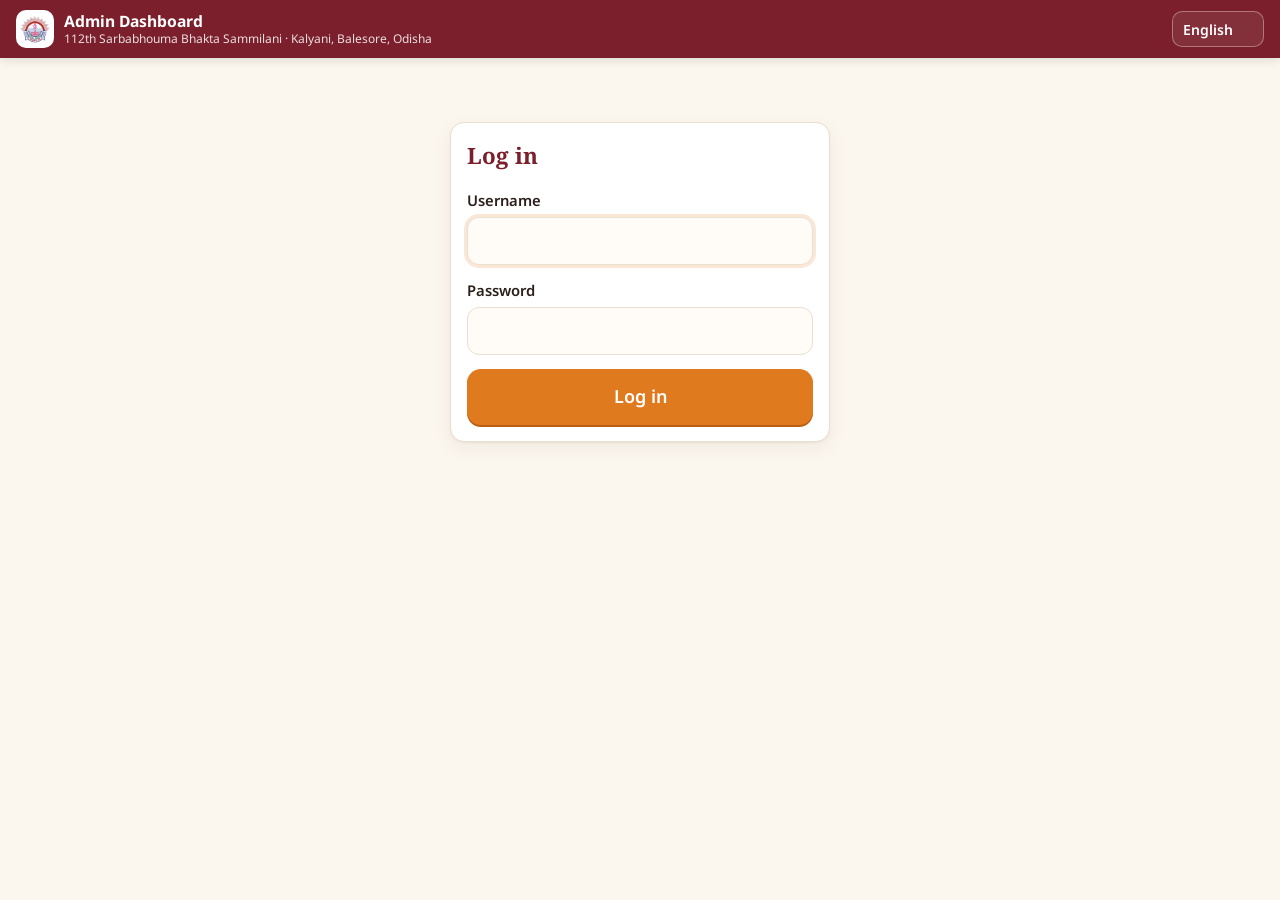
==== docs/admin.html @ 63782024 "Sammilani volunteer registration on Google Sheets + GitHub Pages - Apps Script backend (apps-script/" ====
<!doctype html>
<html lang="en">
<head>
  <meta charset="utf-8">
  <meta name="viewport" content="width=device-width, initial-scale=1, viewport-fit=cover">
  <title>Admin · Sammilani Volunteers</title>
  <meta name="robots" content="noindex">
  <meta name="theme-color" content="#7A1F2B">
  <link rel="manifest" href="manifest.webmanifest">
  <link rel="icon" href="icons/icon-192.png?v=2">
  <link rel="preconnect" href="https://fonts.googleapis.com">
  <link rel="preconnect" href="https://fonts.gstatic.com" crossorigin>
  <link href="https://fonts.googleapis.com/css2?family=Noto+Sans:wght@400;600;700&family=Noto+Sans+Oriya:wght@400;600;700&family=Noto+Sans+Bengali:wght@400;600;700&family=Noto+Sans+Devanagari:wght@400;600;700&family=Noto+Serif:wght@600;700&display=swap" rel="stylesheet">
  <link rel="stylesheet" href="assets/css/app.css">
  <script src="config.js"></script>
</head>
<body class="admin">
  <header class="topbar">
    <div class="brand">
      <img src="icons/icon-192.png?v=2" alt="" class="brand-mark">
      <div class="brand-text">
        <div class="brand-app" data-i18n="admin_title"></div>
        <div class="brand-sub"><span data-i18n="event_name"></span> · <span data-i18n="event_place"></span></div>
      </div>
    </div>
    <div class="topbar-actions">
      <select id="lang-select" class="btn ghost small" aria-label="Language" style="width:auto;min-height:36px;padding:4px 30px 4px 10px;background-color:rgba(255,255,255,.08);color:#fff"></select>
      <span class="who" id="who" hidden></span>
      <button id="logout-btn" class="btn ghost small" hidden data-i18n="logout"></button>
    </div>
  </header>

  <main>
    <!-- Login -->
    <section id="login-screen" hidden>
      <form class="card login-card" id="login-form">
        <h1 data-i18n="login"></h1>
        <div class="field"><label for="l-user" data-i18n="username"></label><input id="l-user" autocomplete="username" required></div>
        <div class="field"><label for="l-pass" data-i18n="password"></label><input id="l-pass" type="password" autocomplete="current-password" required></div>
        <div class="err" id="login-err"></div>
        <button class="btn primary big" data-i18n="login"></button>
      </form>
    </section>

    <!-- Dashboard -->
    <section id="dash" hidden>
      <div class="stats" id="stats"></div>

      <div class="tabs" role="tablist">
        <button class="tab active" data-tab="volunteers" data-i18n="tab_volunteers"></button>
        <button class="tab" data-tab="dups"><span data-i18n="tab_dups"></span> <span class="tab-count" id="dup-count"></span></button>
        <button class="tab" data-tab="groups" data-i18n="tab_groups"></button>
        <button class="tab" data-tab="lists" data-i18n="tab_lists" data-need="lists"></button>
      </div>

      <!-- Volunteers tab -->
      <div id="tab-volunteers">
        <div class="filters">
          <input class="q" id="f-q" type="search" data-i18n-ph="search_ph">
          <select id="f-sangha" aria-label="Bibhagiya Ashram"></select>
          <select id="f-lsangha" aria-label="Sangha"></select>
          <select id="f-seva" aria-label="Seva"></select>
          <select id="f-bs" aria-label="Bibhagiya Sadasya"></select>
          <select id="f-zs" aria-label="Zilla Sadasya"></select>
          <select id="f-group" aria-label="Group"></select>
          <select id="f-printed" aria-label="ID card"></select>
          <select id="f-gender" aria-label="Gender"></select>
          <select id="f-lang" aria-label="Language"></select>
        </div>
        <div class="filters-2">
          <span class="age"><span data-i18n="age_from"></span> <input id="f-amin" inputmode="numeric" placeholder="10"> – <input id="f-amax" inputmode="numeric" placeholder="100"></span>
          <label class="check"><input type="checkbox" id="f-leaders"> <span data-i18n="leaders_only"></span></label>
          <label class="check"><input type="checkbox" id="f-review"> <span data-i18n="review_only"></span></label>
          <button class="link-btn" id="f-clear" data-i18n="clear_filters"></button>
          <span class="spacer"></span>
          <strong id="result-count"></strong>
          <a class="btn ghost small" id="export-btn" data-i18n="export_csv"></a>
        </div>

        <div class="bulkbar" id="bulkbar" hidden>
          <strong id="bulk-count"></strong>
          <select id="bulk-group" data-need="edit"></select>
          <button class="btn ghost small" id="bulk-remove" data-i18n="remove_from_group" data-need="edit"></button>
          <button class="btn ghost small" id="bulk-print" data-need="print">🖨 <span data-i18n="print_cards"></span></button>
        </div>

        <div class="table-wrap">
          <table class="vol">
            <thead><tr>
              <th class="cb"><input type="checkbox" id="check-all" aria-label="Select all"></th>
              <th data-i18n="tab_volunteers"></th><th><span data-i18n="sangha"></span> / <span data-i18n="lsangha"></span></th><th data-i18n="seva"></th><th data-i18n="group"></th>
              <th data-i18n="age"></th><th data-i18n="mobile"></th><th data-i18n="language"></th><th data-i18n="registered_on"></th>
            </tr></thead>
            <tbody id="vol-body"></tbody>
          </table>
          <div class="empty" id="vol-empty" hidden data-i18n="no_results"></div>
        </div>
      </div>

      <!-- Duplicates tab -->
      <div id="tab-dups" hidden><div id="dup-list" class="dup-list"></div></div>

      <!-- Lists tab: Seva, Sangha, and answers typed as "Other" -->
      <div id="tab-lists" hidden><div id="lists" class="lists"></div></div>

      <!-- Ashrams & groups tab -->
      <div id="tab-groups" hidden>
        <div class="sangha-list" id="sangha-list"></div>
        <form class="card inline-form" id="add-sangha-form" style="margin-top:16px" data-need="lists">
          <strong data-i18n="add_sangha"></strong>
          <input id="new-sangha-name" data-i18n-ph="sangha_name" required>
          <input id="new-sangha-loc" data-i18n-ph="location">
          <button class="btn primary small" data-i18n="add_sangha"></button>
        </form>
      </div>
    </section>
  </main>

  <div class="drawer-backdrop" id="drawer-bg" hidden></div>
  <aside class="drawer" id="drawer" hidden aria-modal="true" role="dialog">
    <div class="drawer-head"><strong data-i18n="details"></strong><button class="btn ghost small" id="drawer-close" data-i18n="close"></button></div>
    <div class="drawer-body" id="drawer-body"></div>
  </aside>

  <!-- ID card printing -->
  <div class="modal print-modal" id="print-modal" hidden>
    <div class="modal-box print-box" role="dialog" aria-modal="true">
      <div class="print-head"><strong data-i18n="print_title"></strong> <span class="muted" id="print-count"></span>
        <button class="btn ghost small" id="print-close" data-i18n="close"></button></div>
      <div class="print-opts">
        <label><span data-i18n="orientation"></span>
          <select id="print-orient"><option value="portrait" data-i18n="portrait"></option><option value="landscape" data-i18n="landscape"></option></select></label>
        <label><span data-i18n="paper"></span>
          <select id="print-paper"><option value="a4" data-i18n="paper_a4"></option><option value="card" data-i18n="paper_card"></option></select></label>
        <button class="btn primary" id="print-go">🖨 <span data-i18n="print_now"></span></button>
      </div>
      <div class="print-preview" id="print-preview"></div>
    </div>
  </div>
  <div id="print-root" aria-hidden="true"></div>
  <style id="print-page"></style>

  <div class="toast" id="toast" hidden></div>
  <script src="vendor/qrcode/qrcode.js"></script>
  <script type="module" src="assets/js/admin.js"></script>
</body>
</html>
---- docs/assets/css/app.css ----
:root {
  --maroon: #7A1F2B;
  --maroon-2: #5E1520;
  --saffron: #E07A1F;
  --saffron-soft: #FCE9D6;
  --cream: #FBF6EE;
  --paper: #FFFFFF;
  --ink: #2A1F1A;
  --muted: #7B6D63;
  --line: #EADFD0;
  --ok: #2E7D4F;
  --ok-soft: #E3F2E8;
  --warn: #9A6200;
  --warn-soft: #FFF3D6;
  --bad: #B3261E;
  --bad-soft: #FBE9E7;
  --radius: 14px;
  --shadow: 0 1px 2px rgba(60, 30, 10, .06), 0 6px 20px rgba(60, 30, 10, .06);
  --font: 'Noto Sans', 'Noto Sans Oriya', 'Noto Sans Bengali', 'Noto Sans Devanagari', system-ui, -apple-system, 'Segoe UI', sans-serif;
  --serif: 'Noto Serif', 'Noto Sans Oriya', 'Noto Sans Bengali', 'Noto Sans Devanagari', Georgia, serif;
  color-scheme: light;
}
* { box-sizing: border-box; }
html { -webkit-text-size-adjust: 100%; }
body {
  margin: 0; font-family: var(--font); color: var(--ink); background: var(--cream);
  font-size: 16px; line-height: 1.5;
}
body.no-scroll { overflow: hidden; }
[hidden] { display: none !important; }
a { color: var(--maroon); }
.muted { color: var(--muted); }
.small { font-size: .875rem; }

/* ---------- top bar ---------- */
.topbar {
  position: sticky; top: 0; z-index: 20;
  display: flex; align-items: center; justify-content: space-between; gap: 12px;
  padding: calc(10px + env(safe-area-inset-top)) 16px 10px;
  background: var(--maroon); color: #fff;
  box-shadow: 0 2px 10px rgba(0,0,0,.12);
}
.brand { display: flex; align-items: center; gap: 10px; min-width: 0; }
.brand-mark { width: 38px; height: 38px; border-radius: 10px; flex: none; background: #fff; }
.brand-org { font-size: .75rem; opacity: .85; letter-spacing: .02em; white-space: nowrap; overflow: hidden; text-overflow: ellipsis; }
.brand-app { font-weight: 700; font-size: 1rem; line-height: 1.25; }
.topbar-actions { display: flex; gap: 8px; flex: none; }
.topbar .btn.ghost { color: #fff; border-color: rgba(255,255,255,.35); background: rgba(255,255,255,.08); }
.lang-chip { display: inline-flex; align-items: center; gap: 6px; }

main { max-width: 760px; margin: 0 auto; padding: 16px 16px 48px; }

/* ---------- buttons ---------- */
.btn {
  display: inline-flex; align-items: center; justify-content: center; gap: 8px;
  min-height: 44px; padding: 10px 18px; border-radius: 12px; border: 1.5px solid transparent;
  font: inherit; font-weight: 600; cursor: pointer; text-decoration: none; transition: transform .06s, background .15s, box-shadow .15s;
}
.btn:active { transform: translateY(1px); }
.btn:disabled { opacity: .6; cursor: progress; }
.btn.primary { background: var(--saffron); color: #fff; box-shadow: 0 2px 0 #B85F12; }
.btn.primary:hover { background: #D06E15; }
.btn.ghost { background: transparent; color: var(--maroon); border-color: var(--line); }
.btn.ghost:hover { background: var(--saffron-soft); }
.btn.small { min-height: 36px; padding: 6px 12px; font-size: .875rem; border-radius: 10px; }
.btn.big { width: 100%; min-height: 56px; font-size: 1.125rem; border-radius: 14px; }
.btn.danger { color: var(--bad); border-color: #F0C9C5; background: transparent; }
.btn.light { color: #fff; border-color: rgba(255,255,255,.4); }

/* ---------- language screen ---------- */
.hero { text-align: center; padding: 28px 8px 20px; }
.hero h1 { font-family: var(--serif); color: var(--maroon); font-size: 1.75rem; margin: 6px 0 8px; }
.hero-kicker { color: var(--saffron); font-weight: 600; font-size: .875rem; }
.lang-grid { display: grid; grid-template-columns: repeat(auto-fit, minmax(140px, 1fr)); gap: 12px; }
.lang-tile {
  display: flex; flex-direction: column; align-items: center; justify-content: center; gap: 4px;
  min-height: 108px; padding: 16px; border-radius: 18px; cursor: pointer;
  background: var(--paper); border: 2px solid var(--line); box-shadow: var(--shadow); font: inherit; color: var(--ink);
  transition: border-color .15s, transform .08s;
}
.lang-tile:hover, .lang-tile:focus-visible { border-color: var(--saffron); outline: none; }
.lang-tile:active { transform: scale(.98); }
.lang-native { font-size: 1.6rem; font-weight: 700; color: var(--maroon); }
.lang-en { font-size: .8rem; color: var(--muted); }

/* ---------- form ---------- */
.intro { margin: 4px 2px 16px; color: var(--muted); }
.card {
  background: var(--paper); border: 1px solid var(--line); border-radius: var(--radius);
  box-shadow: var(--shadow); padding: 16px; margin: 0 0 16px; min-width: 0;
}
fieldset.card { padding-top: 8px; }
legend {
  display: flex; align-items: center; gap: 10px; float: left; width: 100%;
  font-weight: 700; font-size: 1.05rem; color: var(--maroon); padding: 8px 0 12px;
}
legend + * { clear: both; }
.step {
  width: 28px; height: 28px; border-radius: 50%; display: inline-grid; place-items: center;
  background: var(--saffron-soft); color: var(--saffron); font-size: .9rem;
}
.field { margin-bottom: 14px; clear: both; }
.field:last-child { margin-bottom: 0; }
.field > label, .english-preview > label { display: block; font-weight: 600; font-size: .925rem; margin-bottom: 6px; }
.req { color: var(--bad); font-weight: 700; }
.row { display: flex; gap: 12px; flex-wrap: wrap; }
.row .narrow { flex: 0 0 110px; }
.row .grow { flex: 1 1 240px; }

input:not([type=checkbox]):not([type=radio]), select, textarea {
  width: 100%; min-height: 48px; padding: 11px 12px; font: inherit; color: var(--ink);
  background: #FFFCF8; border: 1.5px solid var(--line); border-radius: 12px; appearance: none;
}
textarea { resize: vertical; min-height: 80px; }
select {
  background-image: url("data:image/svg+xml,%3Csvg xmlns='http://www.w3.org/2000/svg' width='12' height='8'%3E%3Cpath fill='%237A1F2B' d='M1 1l5 5 5-5'/%3E%3C/svg%3E");
  background-repeat: no-repeat; background-position: right 14px center; padding-right: 36px;
}
input:focus, select:focus, textarea:focus { outline: none; border-color: var(--saffron); box-shadow: 0 0 0 3px rgba(224,122,31,.18); }
.field.invalid input, .field.invalid select, .field.invalid textarea, .field.invalid .seg { border-color: var(--bad); }
.err { color: var(--bad); font-size: .85rem; min-height: 0; margin-top: 4px; }
.err:empty { display: none; }

.with-mic { display: flex; align-items: stretch; gap: 8px; position: relative; }
.with-mic.top { align-items: flex-start; }
.with-mic > input, .with-mic > select, .with-mic > textarea, .with-mic > .seg { flex: 1; min-width: 0; }
.prefix {
  display: grid; place-items: center; padding: 0 10px; border-radius: 12px; background: var(--saffron-soft);
  color: var(--maroon); font-weight: 600; font-size: .95rem;
}
.mic {
  flex: none; width: 48px; height: 48px; border-radius: 12px; border: 1.5px solid var(--line);
  background: var(--paper); color: var(--maroon); cursor: pointer; display: grid; place-items: center;
}
.mic:hover { background: var(--saffron-soft); }
.mic-inline { display: inline-flex; align-items: center; justify-content: center; width: 1.3em; height: 1.15em; vertical-align: -0.2em; margin: -0.1em 1px; border: 1.5px solid var(--line); border-radius: 6px; background: var(--paper); color: var(--maroon); line-height: 1; }
.mic-inline svg { width: .8em; height: .8em; }
.mic-emoji { font-size: 22px; line-height: 1; font-family: 'Apple Color Emoji', 'Segoe UI Emoji', 'Noto Color Emoji', sans-serif; }
.mic.on { background: var(--saffron); color: #fff; border-color: var(--saffron); animation: pulse 1.2s infinite; }
@keyframes pulse { 0%{box-shadow:0 0 0 0 rgba(224,122,31,.5)} 70%{box-shadow:0 0 0 12px rgba(224,122,31,0)} 100%{box-shadow:0 0 0 0 rgba(224,122,31,0)} }

.seg { display: flex; border: 1.5px solid var(--line); border-radius: 12px; overflow: hidden; background: #FFFCF8; }
.seg label { flex: 1; position: relative; cursor: pointer; }
.seg input { position: absolute; opacity: 0; inset: 0; }
.seg span { display: grid; place-items: center; min-height: 45px; padding: 6px 8px; font-weight: 600; font-size: .95rem; border-right: 1px solid var(--line); text-align: center; }
.seg label:last-child span { border-right: 0; }
.seg input:checked + span { background: var(--maroon); color: #fff; }
.seg input:focus-visible + span { outline: 3px solid rgba(224,122,31,.4); outline-offset: -3px; }

.check { display: flex; gap: 10px; align-items: flex-start; font-weight: 500; cursor: pointer; margin-bottom: 8px; }
.check input { width: 22px; height: 22px; accent-color: var(--maroon); flex: none; margin-top: 1px; }
.consent-card .check { margin: 0; }

.english-preview { margin-top: 8px; padding: 10px 12px; border-radius: 12px; background: var(--saffron-soft); }
.english-preview > label { font-size: .8rem; font-weight: 600; color: var(--maroon); }
.english-preview input, .english-preview textarea { min-height: 40px; background: #fff; }

/* photo */
.photo-area { display: flex; gap: 16px; align-items: flex-start; flex-wrap: wrap; }
.photo-frame {
  position: relative; width: 150px; aspect-ratio: 3/4; border-radius: 14px; overflow: hidden; flex: none;
  background: linear-gradient(180deg, #F6EEE3, #EFE3D3); border: 1.5px dashed #D8C6B0;
}
.photo-frame.has-photo { border-style: solid; border-color: var(--line); }
.photo-frame.cutout { background: linear-gradient(180deg, #FDF1E4, #F4D9BC); }
.photo-frame .silhouette { position: absolute; inset: 18% 14% 0; width: 72%; fill: #DCCAB5; }
.photo-frame.has-photo .silhouette { display: none !important; }

.photo-frame img { position: absolute; inset: 0; width: 100%; height: 100%; object-fit: cover; }
.photo-busy { position: absolute; inset: 0; display: grid; place-content: center; justify-items: center; gap: 8px; background: rgba(255,250,244,.88); font-size: .8rem; text-align: center; padding: 8px; }
.spinner { width: 28px; height: 28px; border: 3px solid var(--saffron-soft); border-top-color: var(--saffron); border-radius: 50%; animation: spin .8s linear infinite; }
@keyframes spin { to { transform: rotate(360deg); } }
.photo-side { flex: 1 1 200px; min-width: 0; }
.photo-side p { margin: 0 0 12px; }
.photo-buttons { display: flex; gap: 8px; flex-wrap: wrap; }
.photo-status { margin-top: 10px; font-size: .9rem; font-weight: 600; border-radius: 10px; }
.photo-status:empty { display: none; }
.photo-status.ok { color: var(--ok); }
.photo-status.warn { color: var(--warn); background: var(--warn-soft); padding: 8px 10px; font-weight: 500; }
.photo-status.bad { color: var(--bad); background: var(--bad-soft); padding: 8px 10px; }

.form-error { background: var(--bad-soft); color: var(--bad); padding: 10px 14px; border-radius: 12px; margin-bottom: 12px; font-weight: 600; }
.footer-note { text-align: center; font-size: .8rem; margin-top: 28px; }
.footer-note a { color: var(--muted); }

/* ---------- success / ID card ---------- */
.success { text-align: center; padding-top: 12px; }
.success h1 { font-family: var(--serif); color: var(--maroon); margin: 8px 0 4px; font-size: 1.6rem; }
.tick svg { width: 64px; height: 64px; }
.tick circle { fill: var(--ok-soft); stroke: var(--ok); stroke-width: 2; }
.tick path { fill: none; stroke: var(--ok); stroke-width: 4; stroke-linecap: round; stroke-linejoin: round; stroke-dasharray: 40; stroke-dashoffset: 40; animation: draw .5s .15s forwards; }
@keyframes draw { to { stroke-dashoffset: 0; } }
.id-card {
  margin: 20px auto 24px; max-width: 420px; text-align: left; border-radius: 18px; overflow: hidden;
  background: var(--paper); box-shadow: 0 10px 30px rgba(90, 30, 20, .15); border: 1px solid var(--line);
}
.id-head { display: flex; align-items: center; gap: 10px; padding: 12px 16px; background: var(--maroon); color: #fff; }
.id-head img { width: 34px; height: 34px; border-radius: 8px; background: #fff; }
/* Each line stays on one line: text scales with the card's width */
.id-lines { flex: 1; min-width: 0; line-height: 1.3; container-type: inline-size; }
.id-org, .id-event { white-space: nowrap; overflow: hidden; text-overflow: ellipsis; }
.id-org { font-size: min(.95rem, 4.3cqi); }
.id-event { font-size: min(.9rem, 3.9cqi); margin-top: 2px; }
.id-org b { font-weight: 700; }
.id-event b { font-weight: 600; }
html[lang=en] .id-org { font-size: min(.95rem, 3.6cqi); }
html[lang=en] .id-event { font-size: min(.9rem, 3.1cqi); }
.id-place { font-size: .72em; opacity: .88; font-weight: 400; }
.id-head { padding: 10px 12px; gap: 8px; }
.id-head img { width: 30px; height: 30px; }
.id-body { display: flex; gap: 14px; padding: 16px; background: linear-gradient(180deg, #fff, #FFF7EE); }
.id-photo { width: 104px; aspect-ratio: 3/4; flex: none; border-radius: 12px; overflow: hidden; background: linear-gradient(180deg, #FDF1E4, #F4D9BC); }
.id-photo img { width: 100%; height: 100%; object-fit: cover; }
.id-info { min-width: 0; display: flex; flex-direction: column; gap: 2px; }
.id-role { display: inline-block; align-self: flex-start; background: var(--saffron); color: #fff; font-size: .7rem; font-weight: 700; letter-spacing: .06em; text-transform: uppercase; padding: 2px 8px; border-radius: 999px; }
.id-name { font-weight: 700; font-size: 1.15rem; margin-top: 4px; line-height: 1.25; }
.id-name-orig { color: var(--muted); font-size: .9rem; }
.id-sangha { font-size: .9rem; color: var(--maroon); margin-top: 2px; }
.id-reg { margin-top: auto; padding-top: 8px; font-size: .75rem; color: var(--muted); display: flex; flex-direction: column; }
.id-reg strong { font-size: 1.1rem; color: var(--ink); letter-spacing: .04em; font-variant-numeric: tabular-nums; }

/* ---------- overlays ---------- */
.sync-banner { background: var(--warn-soft); color: var(--warn); text-align: center; padding: 8px 16px; font-weight: 600; font-size: .9rem; }
.modal { position: fixed; inset: 0; z-index: 60; background: rgba(30, 15, 10, .45); display: grid; place-items: center; padding: 16px; }
.modal-box { background: var(--paper); border-radius: 18px; padding: 20px; max-width: 420px; width: 100%; box-shadow: 0 20px 50px rgba(0,0,0,.25); }
.modal-box p { margin: 0 0 18px; font-size: 1.05rem; }
.modal-actions { display: flex; gap: 10px; justify-content: flex-end; flex-wrap: wrap; }
.listening {
  position: fixed; left: 50%; bottom: calc(24px + env(safe-area-inset-bottom)); transform: translateX(-50%); z-index: 55;
  display: flex; align-items: center; gap: 14px; min-width: min(90vw, 340px); max-width: 90vw;
  background: var(--ink); color: #fff; padding: 14px 18px; border-radius: 16px; box-shadow: 0 10px 30px rgba(0,0,0,.3); cursor: pointer;
}
.listening .pulse { width: 16px; height: 16px; border-radius: 50%; background: var(--saffron); animation: pulse 1.2s infinite; flex: none; }
.listening .interim { opacity: .75; font-size: .9rem; }
.toast {
  position: fixed; left: 50%; bottom: calc(24px + env(safe-area-inset-bottom)); transform: translateX(-50%); z-index: 70;
  background: var(--ink); color: #fff; padding: 12px 18px; border-radius: 12px; max-width: min(92vw, 480px); box-shadow: 0 10px 30px rgba(0,0,0,.25);
}

@media (max-width: 480px) {
  .brand-app { font-size: .9rem; }
  .photo-frame { width: 128px; }
  .row .narrow { flex: 1 1 100%; }
  .hero h1 { font-size: 1.5rem; }
}

/* =================================================================
   ADMIN
   ================================================================= */
body.admin main { max-width: 1280px; }
.login-card { max-width: 380px; margin: 48px auto; }
.login-card h1 { font-family: var(--serif); color: var(--maroon); font-size: 1.4rem; margin: 0 0 16px; }
.warn-bar { background: var(--warn-soft); color: var(--warn); padding: 10px 14px; border-radius: 12px; margin-bottom: 16px; font-size: .9rem; }

.stats { display: grid; grid-template-columns: repeat(auto-fit, minmax(150px, 1fr)); gap: 12px; margin-bottom: 16px; }
.stat { background: var(--paper); border: 1px solid var(--line); border-radius: var(--radius); padding: 14px 16px; box-shadow: var(--shadow); cursor: default; text-align: left; font: inherit; color: inherit; }
button.stat { cursor: pointer; }
button.stat:hover { border-color: var(--saffron); }
.stat .num { font-size: 1.75rem; font-weight: 700; font-variant-numeric: tabular-nums; line-height: 1.1; }
.stat .lbl { color: var(--muted); font-size: .85rem; }
.stat.alert .num { color: var(--saffron); }

.tabs { display: flex; gap: 4px; border-bottom: 2px solid var(--line); margin-bottom: 16px; }
.tab { background: none; border: 0; font: inherit; font-weight: 600; padding: 10px 16px; color: var(--muted); cursor: pointer; border-bottom: 3px solid transparent; margin-bottom: -2px; }
.tab.active { color: var(--maroon); border-bottom-color: var(--saffron); }

.filters { display: grid; grid-template-columns: 2fr repeat(4, 1fr); gap: 8px; margin-bottom: 8px; }
.filters input, .filters select { min-height: 42px; padding: 8px 10px; font-size: .925rem; }
.filters-2 { display: flex; flex-wrap: wrap; gap: 8px 16px; align-items: center; margin-bottom: 12px; font-size: .9rem; }
.filters-2 .age { display: flex; align-items: center; gap: 6px; }
.filters-2 .age input { width: 70px; min-height: 38px; padding: 6px 8px; }
.filters-2 .check { margin: 0; font-weight: 500; }
.filters-2 .spacer { flex: 1; }
@media (max-width: 900px) { .filters { grid-template-columns: 1fr 1fr; } .filters .q { grid-column: 1 / -1; } }

.bulkbar { display: flex; align-items: center; gap: 10px; flex-wrap: wrap; background: var(--maroon); color: #fff; padding: 8px 12px; border-radius: 12px; margin-bottom: 10px; }
.bulkbar select { min-height: 38px; width: auto; padding: 6px 34px 6px 10px; font-size: .9rem; }
.bulkbar .btn.ghost { color: #fff; border-color: rgba(255,255,255,.4); }

.table-wrap { background: var(--paper); border: 1px solid var(--line); border-radius: var(--radius); box-shadow: var(--shadow); overflow-x: auto; }
table.vol { width: 100%; border-collapse: collapse; font-size: .925rem; }
table.vol th { text-align: left; font-size: .75rem; text-transform: uppercase; letter-spacing: .05em; color: var(--muted); padding: 10px 12px; border-bottom: 1px solid var(--line); background: #FFFBF6; white-space: nowrap; }
table.vol td { padding: 8px 12px; border-bottom: 1px solid #F3EBDF; vertical-align: middle; }
table.vol tr:last-child td { border-bottom: 0; }
table.vol tbody tr { cursor: pointer; }
table.vol tbody tr:hover { background: #FFF8F0; }
table.vol .cb { width: 36px; }
table.vol .cb input { width: 18px; height: 18px; accent-color: var(--maroon); }
.person { display: flex; align-items: center; gap: 10px; min-width: 200px; }
.avatar { width: 38px; height: 38px; border-radius: 10px; object-fit: cover; flex: none; background: linear-gradient(180deg, #FDF1E4, #F4D9BC); display: grid; place-items: center; font-weight: 700; color: var(--maroon); font-size: .85rem; }
.person .nm { font-weight: 600; line-height: 1.2; }
.person .sub { color: var(--muted); font-size: .8rem; }
.badge { display: inline-flex; align-items: center; gap: 4px; font-size: .72rem; font-weight: 700; padding: 2px 8px; border-radius: 999px; white-space: nowrap; }
.badge.leader { background: var(--saffron); color: #fff; }
.badge.review { background: var(--warn-soft); color: var(--warn); }
.badge.lang { background: #F1ECE6; color: var(--muted); }
.badge.none { background: #F4F1ED; color: var(--muted); font-weight: 500; }
.nowrap { white-space: nowrap; }
.empty { padding: 36px; text-align: center; color: var(--muted); }

/* drawer */
.drawer-backdrop { position: fixed; inset: 0; background: rgba(30,15,10,.35); z-index: 40; }
.drawer { position: fixed; top: 0; right: 0; bottom: 0; width: min(520px, 100vw); background: var(--cream); z-index: 41; overflow-y: auto; box-shadow: -10px 0 40px rgba(0,0,0,.2); }
.drawer-head { position: sticky; top: 0; z-index: 2; display: flex; justify-content: space-between; align-items: center; padding: 12px 16px; background: var(--maroon); color: #fff; }
.drawer-head .btn { color: #fff; border-color: rgba(255,255,255,.4); }
.drawer-body { padding: 16px; }
.profile { display: flex; gap: 16px; margin-bottom: 16px; }
.profile .ph { width: 120px; aspect-ratio: 3/4; border-radius: 12px; overflow: hidden; background: linear-gradient(180deg, #FDF1E4, #F4D9BC); flex: none; display: grid; place-items: center; font-size: 2rem; font-weight: 700; color: var(--maroon); }
.profile .ph img { width: 100%; height: 100%; object-fit: cover; }
.profile h2 { margin: 0; font-size: 1.25rem; line-height: 1.25; }
.kv { display: grid; grid-template-columns: 120px 1fr; gap: 6px 12px; font-size: .925rem; }
.kv dt { color: var(--muted); }
.kv dd { margin: 0; word-break: break-word; }
.edit-grid { display: grid; grid-template-columns: 1fr 1fr; gap: 10px; }
.edit-grid .full { grid-column: 1 / -1; }
.edit-grid label { font-size: .8rem; font-weight: 600; color: var(--muted); display: block; margin-bottom: 4px; }
.edit-grid input, .edit-grid select, .edit-grid textarea { min-height: 40px; padding: 8px 10px; font-size: .925rem; }
.section-title { font-weight: 700; color: var(--maroon); margin: 18px 0 8px; font-size: .95rem; }

.remarks { display: flex; flex-direction: column; gap: 8px; }
.remark { background: var(--paper); border: 1px solid var(--line); border-left: 3px solid var(--saffron); border-radius: 10px; padding: 8px 10px; font-size: .9rem; position: relative; }
.remark .meta { color: var(--muted); font-size: .75rem; margin-top: 2px; }
.remark .x { position: absolute; top: 4px; right: 6px; background: none; border: 0; color: var(--muted); cursor: pointer; font-size: 1rem; }
.remark-form { display: flex; gap: 8px; margin-top: 8px; }
.remark-form input { min-height: 40px; padding: 8px 10px; font-size: .9rem; }

/* sanghas & groups */
.sangha-list { display: grid; gap: 14px; }
.sangha { background: var(--paper); border: 1px solid var(--line); border-radius: var(--radius); box-shadow: var(--shadow); }
.sangha > summary { list-style: none; cursor: pointer; display: flex; align-items: center; gap: 12px; padding: 14px 16px; }
.sangha > summary::-webkit-details-marker { display: none; }
.sangha > summary .chev { transition: transform .15s; color: var(--muted); }
.sangha[open] > summary .chev { transform: rotate(90deg); }
.sangha .s-name { font-weight: 700; }
.sangha .s-loc { color: var(--muted); font-size: .85rem; }
.sangha .s-counts { margin-left: auto; display: flex; gap: 8px; flex-wrap: wrap; justify-content: flex-end; }
.sangha-body { border-top: 1px solid var(--line); padding: 14px 16px 16px; }
.groups { display: grid; grid-template-columns: repeat(auto-fill, minmax(280px, 1fr)); gap: 12px; }
.group-card { border: 1px solid var(--line); border-radius: 12px; padding: 12px; background: #FFFCF8; display: flex; flex-direction: column; gap: 8px; }
.group-card .g-head { display: flex; align-items: center; gap: 8px; }
.group-card .g-name { font-weight: 700; flex: 1; }
.group-card .leader-row { display: flex; align-items: center; gap: 8px; background: var(--saffron-soft); border-radius: 10px; padding: 6px 8px; }
.group-card .leader-row .avatar { width: 32px; height: 32px; }
.group-card select { min-height: 38px; padding: 6px 30px 6px 10px; font-size: .875rem; }
.inline-form { display: flex; gap: 8px; flex-wrap: wrap; align-items: center; margin-top: 12px; }
.inline-form input { width: auto; flex: 1 1 180px; min-height: 40px; padding: 8px 10px; }
.two-col { display: grid; grid-template-columns: 1fr 1fr; gap: 16px; }
@media (max-width: 720px) { .two-col, .edit-grid { grid-template-columns: 1fr; } .kv { grid-template-columns: 100px 1fr; } }
.link-btn { background: none; border: 0; padding: 0; color: var(--maroon); font: inherit; font-size: .85rem; text-decoration: underline; cursor: pointer; }
.i18n-grid { display: grid; grid-template-columns: repeat(2, 1fr); gap: 8px; }

/* Event name on the language screen */
.event-name { margin-top: 28px; padding-top: 18px; border-top: 1px dashed var(--line); text-align: center;
  font-family: var(--serif); font-weight: 700; font-size: 1.15rem; color: var(--maroon); letter-spacing: .01em; }
/* Language tiles: Odia · Bengali / Assamese · Hindi / English (full width) */
.lang-grid { grid-template-columns: repeat(2, minmax(0, 1fr)); }
.lang-tile[lang="en"] { grid-column: 1 / -1; }
#lang-select option { color: var(--ink); background: #fff; }
.field > label.check { font-weight: 500; font-size: 1rem; display: flex; }

/* =================================================================
   MOBILE-FIRST STEP FLOW — each step fits one phone screen
   ================================================================= */
.progress { margin: 0 0 12px; }
.progress-steps { display: grid; grid-template-columns: repeat(auto-fit, minmax(0, 1fr)); grid-auto-flow: column; gap: 6px; }
.progress-steps span { height: 6px; border-radius: 99px; background: var(--line); transition: background .2s; }
.progress-steps span.done { background: var(--maroon); }
.progress-steps span.current { background: var(--saffron); }
.progress-label { margin-top: 6px; font-size: .85rem; color: var(--muted); }
.progress-label b { color: var(--maroon); }
#progress + form .intro { margin-top: 0; }

.consent-field { margin-top: 16px; padding-top: 14px; border-top: 1px dashed var(--line); }
.consent-field .check { margin: 0; }

.wizard-nav {
  position: sticky; bottom: 0; z-index: 10;
  display: flex; gap: 10px; margin: 0 -16px; padding: 12px 16px calc(12px + env(safe-area-inset-bottom));
  background: linear-gradient(180deg, rgba(251,246,238,0) 0, var(--cream) 14px);
}
.wizard-nav .btn { flex: 1; min-height: 52px; font-size: 1.05rem; border-radius: 14px; }
.wizard-nav #back-btn { flex: 0 0 34%; background: var(--paper); }
body.public main { padding-bottom: 8px; }
.form-error { margin-top: 4px; }

/* never allow sideways scrolling on a phone */
html, body { overflow-x: hidden; max-width: 100%; }
input, select, textarea { font-size: 16px; } /* ≥16px stops iOS zooming on focus */
select { text-overflow: ellipsis; white-space: nowrap; }

@media (max-width: 400px) {
  main { padding: 12px 12px 8px; }
  .wizard-nav { margin: 0 -12px; padding-left: 12px; padding-right: 12px; }
  .topbar { padding-left: 12px; padding-right: 12px; }
  .brand-org { display: none; }
  .brand-mark { width: 32px; height: 32px; }
  .card { padding: 12px; border-radius: 12px; }
  legend { font-size: 1rem; padding: 4px 0 10px; }
  .field { margin-bottom: 12px; }
  .mic { width: 46px; height: 46px; }
  .seg span { font-size: .875rem; padding: 6px 4px; }
  .prefix { padding: 0 8px; font-size: .9rem; }
  .intro { font-size: .9rem; margin-bottom: 10px; }
  .lang-tile { min-height: 88px; }
  .lang-native { font-size: 1.4rem; }
  .hero { padding: 16px 4px 14px; }
}
@media (max-width: 340px) {
  .lang-chip span { display: none; }       /* globe icon only */
  .brand-app { font-size: .82rem; }
  .seg span { font-size: .8rem; }
}
/* short phones: tighten vertical rhythm so a step still fits */
@media (max-height: 700px) {
  .photo-frame { width: min(118px, 34vw); }
  .photo-side p { margin-bottom: 8px; font-size: .82rem; }
  textarea { min-height: 64px; }
  .success h1 { font-size: 1.35rem; }
  .id-card { margin: 12px auto 16px; }
}
@media (max-width: 480px) {
  .photo-area { flex-wrap: nowrap; gap: 12px; }
  .photo-frame { width: min(130px, 36vw); }
  .photo-buttons { flex-direction: column; }
  .photo-buttons .btn { width: 100%; }
  .id-photo { width: 92px; }
  .id-name { font-size: 1.05rem; }
}

/* Admin on a phone: table rows become cards */
@media (max-width: 720px) {
  body.admin main { padding: 12px; }
  .stats { grid-template-columns: repeat(3, 1fr); gap: 8px; }
  .stat { padding: 10px; }
  .stat .num { font-size: 1.35rem; }
  .stat .lbl { font-size: .75rem; line-height: 1.25; }
  .tabs { overflow-x: auto; }
  .tab { white-space: nowrap; padding: 10px 12px; }
  .table-wrap { background: transparent; border: 0; box-shadow: none; overflow: visible; }
  table.vol thead { display: none; }
  table.vol, table.vol tbody { display: block; }
  table.vol tr { display: grid; grid-template-columns: 28px 1fr auto; gap: 4px 10px; align-items: center;
    background: var(--paper); border: 1px solid var(--line); border-radius: 12px; padding: 10px; margin-bottom: 8px; }
  table.vol td { display: block; padding: 0; border: 0; }
  table.vol td:nth-child(2) { grid-column: 2 / 4; }
  table.vol td:nth-child(n+3) { grid-column: 2 / 4; font-size: .85rem; }
  table.vol td:nth-child(5), table.vol td:nth-child(7), table.vol td:nth-child(8) { display: none; }
  .person { min-width: 0; }
  .filters-2 .spacer { display: none; }
  .topbar-actions #lang-select { max-width: 110px; }
  .drawer-body { padding: 12px; }
  .profile .ph { width: 96px; }
}

/* Keep Back/Next at the bottom of the screen (thumb reach) on every phone */
body.public { min-height: 100vh; min-height: 100dvh; display: flex; flex-direction: column; }
body.public main { flex: 1; width: 100%; display: flex; flex-direction: column; }
#form-screen:not([hidden]) { flex: 1; display: flex; flex-direction: column; }
#form-screen #reg-form { flex: 1; display: flex; flex-direction: column; }
#form-screen .wizard-nav { margin-top: auto; }
body.public main { padding-bottom: 0; }
@media (max-height: 640px) {
  .intro { display: none; }
  .progress { margin-bottom: 8px; }
  legend { padding-bottom: 6px; }
  .field > label { margin-bottom: 4px; }
  .english-preview { padding: 6px 10px; margin-top: 6px; }
  input:not([type=checkbox]):not([type=radio]), select { min-height: 44px; padding-top: 8px; padding-bottom: 8px; }
  .mic { height: 44px; }
  .seg span { min-height: 42px; }
  .wizard-nav { padding-top: 8px; padding-bottom: calc(8px + env(safe-area-inset-bottom)); }
  .wizard-nav .btn { min-height: 46px; }
}


/* =================================================================
   PHOTO STEP — live camera inside the form
   ================================================================= */
.cam { display: grid; gap: 10px; justify-items: center; }
.cam-frame {
  position: relative; overflow: hidden; border-radius: 18px;
  aspect-ratio: 3 / 4; height: min(40vh, 420px); height: min(40dvh, 420px); max-width: 100%;
  background: #2A2020;
}
.cam-frame video, .cam-frame img { position: absolute; inset: 0; width: 100%; height: 100%; object-fit: cover; z-index: 0; }
.cam-frame .cam-guide { z-index: 2; }
.cam-frame .cam-msg, .cam-frame .photo-busy { z-index: 3; }
.cam-frame video.mirror { transform: scaleX(-1); }
.cam-frame.has-photo video, .cam-frame:not(.live) video { visibility: hidden; }
.cam-frame.cutout { background: linear-gradient(180deg, #FDF1E4, #F4D9BC); }
/* dotted oval: dims everything outside it, turns green when the face fits */
.cam-guide {
  position: absolute; left: 50%; top: 45%; transform: translate(-50%, -50%);
  width: 62%; height: 62%; border-radius: 50% 50% 46% 46% / 55% 55% 45% 45%;
  border: 3px dashed rgba(255, 255, 255, .9);
  pointer-events: none; transition: border-color .2s, box-shadow .2s;
}
.cam-frame.aligned .cam-guide { border: 4px solid #3DDC84; }
/* dim everything outside the oval */
.cam-frame::after { content: ""; position: absolute; inset: 0; pointer-events: none; z-index: 1;
  background: radial-gradient(ellipse 31% 31% at 50% 45%, transparent 99%, rgba(20, 10, 10, .5) 100%); }
.cam-frame.has-photo::after, .cam-frame.no-cam::after, .cam-frame:not(.live)::after { display: none; }
.cam-frame.has-photo .cam-guide, .cam-frame.no-cam .cam-guide { display: none; }
.cam-msg { position: absolute; inset: 0; display: grid; place-content: center; justify-items: center; gap: 10px; padding: 20px; text-align: center; color: #F3E7DA; font-size: .95rem; }
.photo-status.guide { color: var(--muted); font-weight: 600; background: none; padding: 0; }
.photo-status.guide.ok { color: var(--ok); }
.photo-status { text-align: center; min-height: 1.4em; }
.cam-controls { display: grid; grid-template-columns: 1fr auto 1fr; align-items: center; gap: 12px; width: 100%; max-width: 360px; }
.cam-controls #upload-photo-label { justify-self: start; white-space: nowrap; font-size: .85rem; padding-inline: 10px; }
.cam-controls .icon-btn { justify-self: end; width: 46px; padding: 0; }
.cam-controls .shutter, .cam-controls #retake-btn { grid-column: 2; }
.shutter {
  width: 66px; height: 66px; border-radius: 50%; cursor: pointer;
  border: 4px solid var(--paper); background: var(--saffron); box-shadow: 0 0 0 3px var(--saffron), 0 4px 12px rgba(0,0,0,.18);
}
.shutter:active { transform: scale(.95); }
.shutter:disabled { opacity: .45; cursor: default; }
.cam-frame.aligned ~ .cam-controls .shutter { box-shadow: 0 0 0 3px #2E7D4F, 0 4px 12px rgba(0,0,0,.18); }
@media (max-height: 780px) { .cam-frame { height: min(36dvh, 420px); } } @media (max-height: 640px) { .cam-frame { height: 32dvh; } .shutter { width: 58px; height: 58px; } }
.cam .photo-status.bad, .cam .photo-status.warn { padding: 5px 10px; font-size: .85rem; line-height: 1.35; max-width: 360px; }

/* Start over + home */
.progress-row { display: flex; align-items: center; justify-content: space-between; gap: 10px; margin-top: 6px; }
.progress-row .progress-label { margin-top: 0; min-width: 0; overflow: hidden; text-overflow: ellipsis; white-space: nowrap; }
.restart-btn { flex: none; display: inline-flex; align-items: center; gap: 4px; background: none; border: 0; padding: 6px 2px; font: inherit; font-size: .85rem; font-weight: 600; color: var(--maroon); cursor: pointer; text-decoration: underline; text-underline-offset: 3px; }
#brand { cursor: pointer; border-radius: 10px; }
#brand:focus-visible { outline: 2px solid rgba(255,255,255,.7); outline-offset: 4px; }

/* ---------- header with the event title ---------- */
.brand-text { min-width: 0; }
.brand-app { font-size: .98rem; line-height: 1.2; }
.brand-sub { font-size: .75rem; opacity: .85; line-height: 1.25; margin-top: 1px; }
.brand-mark { background: #fff; object-fit: contain; padding: 2px; }
@media (max-width: 400px) { .brand-app { font-size: .86rem; } .brand-sub { font-size: .68rem; } }

/* ---------- landing ---------- */
.hero-logo { width: 96px; height: auto; display: block; margin: 0 auto 8px; }
.hero-event { font-family: var(--serif); color: var(--maroon); font-weight: 700; font-size: 1.2rem; line-height: 1.25; text-wrap: balance; }
.hero-place { color: var(--muted); font-weight: 600; font-size: .95rem; margin-bottom: 14px; }
.hero h1 { font-size: 1.35rem; }
@media (max-height: 700px) { .hero-logo { width: 72px; } .hero { padding-top: 10px; } }

/* ---------- searchable picker (Ashram, Sangha, Seva) ---------- */
.combo { position: relative; }
.combo-list {
  list-style: none; margin: 6px 0 0; padding: 4px; max-height: 232px; overflow-y: auto;
  background: var(--paper); border: 1.5px solid var(--line); border-radius: 12px; box-shadow: var(--shadow);
}
.combo-list li { padding: 10px 12px; border-radius: 9px; cursor: pointer; display: flex; flex-direction: column; gap: 1px; }
.combo-list li + li { border-top: 1px solid #F3EBDF; }
.combo-list li:hover, .combo-list li.hl { background: var(--saffron-soft); }
.combo-list li.sel { background: var(--saffron-soft); font-weight: 700; }
.combo-list .c-label { color: var(--ink); }
.combo-list .c-sub { color: var(--muted); font-size: .8rem; }
.combo-list .c-other .c-label { color: var(--maroon); font-weight: 600; }
.combo-other { margin-top: 6px; font-size: .85rem; color: var(--maroon); background: var(--saffron-soft); border-radius: 8px; padding: 4px 10px; display: inline-block; }
.combo.is-other .combo-input { border-color: var(--saffron); }
.step-q { margin: -4px 0 10px; }
#combo-seva .combo-list { max-height: none; }

/* ---------- success card extras ---------- */
.id-head img { object-fit: contain; }
.id-seva { font-size: .9rem; font-weight: 700; color: var(--ink); }
.brand-sub { white-space: nowrap; overflow: hidden; text-overflow: ellipsis; }

/* ================= Admin: filters, badges, tabs ================= */
.filters { grid-template-columns: 2fr repeat(4, 1fr); }
@media (min-width: 1100px) { .filters { grid-template-columns: 2fr repeat(5, 1fr); } }
@media (min-width: 901px) and (max-width: 1099px) { .filters .q { grid-column: 1 / -1; } }
.badge.printed { background: var(--ok-soft); color: var(--ok); }
i.typed { font-style: italic; color: var(--warn); }
i.typed::before { content: '✎ '; font-style: normal; }
.tab-count:not(:empty) { display: inline-block; min-width: 20px; padding: 0 6px; border-radius: 999px; background: var(--saffron); color: #fff; font-size: .75rem; line-height: 20px; text-align: center; }
.tabs { overflow-x: auto; scrollbar-width: none; }
.tab { white-space: nowrap; }
.printed-line { color: var(--ok); font-size: .875rem; }
.other-input { margin-top: 6px; }
.spacer { flex: 1; }
.toast .link-btn { color: #FFD9A8; margin-left: 8px; font-weight: 700; }

/* ================= Duplicates ================= */
.dup-list { display: grid; gap: 14px; }
.dup-group { padding: 14px; }
.dup-reasons { display: flex; flex-wrap: wrap; gap: 6px; align-items: center; margin-bottom: 10px; }
.dup-people { display: grid; grid-template-columns: repeat(auto-fit, minmax(240px, 1fr)); gap: 10px; }
.dup-person { border: 1px solid var(--line); border-radius: 12px; padding: 12px; background: var(--cream); display: flex; flex-direction: column; gap: 10px; }
.kv.small { grid-template-columns: 90px 1fr; font-size: .85rem; gap: 3px 10px; }
.dup-actions { display: flex; align-items: center; gap: 12px; margin-top: auto; }

/* ================= Lists (Seva / Sangha / Other) ================= */
.lists { display: grid; gap: 14px; grid-template-columns: repeat(auto-fit, minmax(320px, 1fr)); align-items: start; }
.list-panel { padding: 16px; }
.list-panel h3 { margin: 0 0 10px; color: var(--maroon); font-size: 1.05rem; }
.opt-rows { border: 1px solid var(--line); border-radius: 12px; overflow: hidden; }
.opt-row { border-bottom: 1px solid var(--line); background: var(--paper); }
.opt-row:last-child { border-bottom: 0; }
.opt-row > summary, .opt-fixed { display: flex; align-items: center; gap: 8px; padding: 8px 10px; list-style: none; cursor: pointer; min-height: 44px; }
.opt-row > summary::-webkit-details-marker { display: none; }
.opt-fixed { cursor: default; color: var(--muted); font-style: italic; background: var(--cream); }
.opt-row.is-hidden .opt-name { color: var(--muted); text-decoration: line-through; }
.opt-name { font-weight: 600; }
.opt-row[open] > summary { background: var(--saffron-soft); }
.icon-mini { width: 30px; height: 30px; border: 1px solid var(--line); border-radius: 8px; background: var(--paper); cursor: pointer; font: inherit; color: var(--ink); }
.icon-mini:disabled { opacity: .35; cursor: default; }
.opt-edit { display: grid; grid-template-columns: 1fr 1fr; gap: 8px 10px; padding: 10px 12px 14px; background: var(--cream); }
.opt-edit label { display: flex; flex-direction: column; gap: 3px; font-size: .8rem; color: var(--muted); font-weight: 600; margin: 0; }
.opt-edit input:not([type=checkbox]) { min-height: 38px; padding: 6px 8px; font-size: .95rem; }
.opt-edit label.check { flex-direction: row; align-items: center; gap: 6px; color: var(--ink); }
.opt-edit-actions { grid-column: 1 / -1; display: flex; gap: 8px; justify-content: space-between; }
.others { margin-top: 14px; }
.others .section-title { margin-top: 0; }
.other-row { display: flex; align-items: center; gap: 8px; padding: 6px 0; border-bottom: 1px dashed var(--line); }
.other-row:last-child { border-bottom: 0; }
.other-row .btn { white-space: nowrap; flex: none; }
.opt-used { white-space: nowrap; }
.stats { grid-template-columns: repeat(auto-fit, minmax(135px, 1fr)); }
@media (max-width: 480px) { .lists { grid-template-columns: 1fr; } .opt-edit { grid-template-columns: 1fr; } }

/* ================= Print dialog ================= */
.print-box { max-width: 760px; max-height: calc(100dvh - 32px); display: flex; flex-direction: column; gap: 12px; }
.print-head { display: flex; align-items: center; gap: 8px; }
.print-head .btn { margin-left: auto; }
.print-opts { display: flex; flex-wrap: wrap; gap: 10px; align-items: flex-end; }
.print-opts label { display: flex; flex-direction: column; gap: 3px; font-size: .8rem; color: var(--muted); font-weight: 600; margin: 0; }
.print-opts select { min-height: 40px; padding: 6px 8px; width: auto; }
.print-opts .btn { margin-left: auto; }
.print-preview { overflow: auto; display: flex; flex-wrap: wrap; gap: 14px; justify-content: center; align-items: flex-start; padding: 14px; background: #EFE9E1; border-radius: 12px; }
.print-preview .idc { box-shadow: 0 4px 14px rgba(0,0,0,.18); zoom: 1.35; }
@media (max-width: 480px) { .print-preview .idc { zoom: 1.1; } .print-opts .btn { width: 100%; margin: 0; } }
#print-root { display: none; }

/* ================= ID card — 54 × 85.6 mm (CR80) ================= */
.idc {
  --c-maroon: #7A1F2B; --c-saffron: #E07A1F;
  position: relative; overflow: hidden; background: #fff; color: #2A1F1A;
  width: 54mm; height: 85.6mm; border-radius: 3mm; border: .2mm solid #d9cbbb;
  display: flex; flex-direction: column; font-family: var(--font); line-height: 1.15;
  -webkit-print-color-adjust: exact; print-color-adjust: exact; flex: none;
}
.idc-slot { position: absolute; top: 2.2mm; left: 50%; width: 12mm; height: 2.2mm; margin-left: -6mm; border-radius: 2mm; background: #fff; border: .2mm solid rgba(0,0,0,.25); z-index: 2; }
.idc-head { background: var(--c-maroon); color: #fff; padding: 6mm 3mm 2.2mm; display: flex; align-items: center; gap: 2mm; }
.idc-logo { width: 9mm; height: 9mm; flex: none; background: #fff; border-radius: 50%; padding: .5mm; object-fit: contain; }
.idc-event { display: flex; flex-direction: column; min-width: 0; }
.idc-event b { font-size: 2.55mm; line-height: 1.12; }
.idc-event span { font-size: 2mm; opacity: .9; margin-top: .5mm; }
.idc-role { background: var(--c-saffron); color: #fff; text-align: center; font-weight: 800; letter-spacing: .3mm; font-size: 2.6mm; padding: 1mm 0; }
.idc-main { flex: 1; display: flex; flex-direction: column; align-items: center; padding: 2.5mm 3mm 0; text-align: center; min-height: 0; }
.idc-photo { width: 24mm; height: 28mm; border-radius: 2mm; overflow: hidden; background: #F4EDE3; border: .5mm solid var(--c-saffron); display: grid; place-items: center; flex: none; }
.idc-photo img { width: 100%; height: 100%; object-fit: cover; }
.c-initials { font-size: 8mm; font-weight: 700; color: var(--c-maroon); }
.idc-info { margin-top: 1.8mm; min-width: 0; width: 100%; }
.idc-name { font-size: 3.6mm; font-weight: 800; color: var(--c-maroon); line-height: 1.1; overflow-wrap: anywhere; }
.c-orig { font-size: 2.5mm; color: #6b5d53; margin-top: .4mm; }
.idc-seva { display: inline-block; margin-top: 1.2mm; background: #FCE9D6; color: #8a3f00; font-weight: 800; font-size: 2.7mm; padding: .6mm 2mm; border-radius: 3mm; }
.idc-ashram { font-size: 2.3mm; color: #5a4c43; margin-top: .8mm; overflow-wrap: anywhere; }
.idc-foot { display: flex; align-items: center; justify-content: space-between; gap: 2mm; padding: 1.5mm 3mm 2mm; border-top: .3mm solid #EADFD0; margin-top: auto; }
.idc-reg { font-family: ui-monospace, Menlo, monospace; font-weight: 700; font-size: 2.6mm; color: var(--c-maroon); }
.idc-qr { width: 11mm; height: 11mm; flex: none; }
.idc-qr svg { width: 100%; height: 100%; display: block; }

/* Landscape — 85.6 × 54 mm, slot on the short (left) edge */
.idc.landscape { width: 85.6mm; height: 54mm; }
.idc.landscape .idc-slot { top: 50%; left: 2.2mm; width: 2.2mm; height: 12mm; margin: -6mm 0 0; }
.idc.landscape .idc-head { padding: 2mm 3mm 2mm 7mm; }
.idc.landscape .idc-logo { width: 8mm; height: 8mm; }
.idc.landscape .idc-event b { font-size: 2.8mm; }
.idc.landscape .idc-role { font-size: 2.3mm; padding: .7mm 0 .7mm 4mm; }
.idc.landscape .idc-main { flex-direction: row; align-items: flex-start; text-align: left; padding: 2mm 3mm 0 7mm; gap: 3mm; }
.idc.landscape .idc-photo { width: 19mm; height: 23mm; }
.idc.landscape .idc-info { margin-top: 0; }
.idc.landscape .idc-foot { padding: 1mm 3mm 1.5mm 7mm; }
.idc.landscape .idc-qr { width: 9mm; height: 9mm; }

/* ================= Printing ================= */
@media print {
  body > *:not(#print-root):not(#print-page) { display: none !important; }
  html, body { background: #fff !important; margin: 0; }
  #print-root { display: block !important; }
  #print-root .sheet.a4 { display: flex; flex-wrap: wrap; gap: 2mm; align-content: flex-start; justify-content: center; }
  #print-root .sheet.a4 .idc { break-inside: avoid; page-break-inside: avoid; border: .2mm dashed #999; }
  #print-root .sheet.card .idc { border: 0; border-radius: 0; }
}

/* ================= v3: reference persons, editing a registration ================= */
.ref-block { margin-top: 14px; padding-top: 12px; border-top: 1px dashed var(--line); }
.ref-head { font-weight: 700; color: var(--maroon); font-size: .95rem; }
.ref-hint { margin: 2px 0 8px; }
.ref-block .field { margin-bottom: 10px; }
.ref-block .field > label { font-size: .9rem; }
.edit-entry { display: inline-flex; align-items: center; gap: 6px; margin: -6px 2px 12px; padding: 6px 10px; border: 1.5px solid var(--line);
  border-radius: 999px; background: var(--paper); color: var(--maroon); font: inherit; font-size: .88rem; font-weight: 600; cursor: pointer; }
.edit-entry:hover { background: var(--saffron-soft); }
.edit-banner { display: flex; align-items: center; justify-content: space-between; gap: 10px; margin: 0 0 10px; padding: 8px 12px;
  border-radius: 12px; background: var(--saffron-soft); color: var(--maroon); font-size: .9rem; }
.edit-card { max-width: 460px; margin: 8px auto 0; padding: 20px; }
.edit-card h1 { font-family: var(--serif); color: var(--maroon); font-size: 1.4rem; margin: 0 0 4px; }
.edit-card .btn.big { margin-top: 6px; }
.edit-new { display: block; margin: 14px auto 0; }
.success-actions { display: flex; gap: 10px; justify-content: center; flex-wrap: wrap; margin: 4px 0 14px; }
.success-actions .btn { flex: 1 1 150px; gap: 6px; text-decoration: none; }

/* ================= roles (Admins tab) ================= */
body.admin:not(.can-edit) [data-need~="edit"],
body.admin:not(.can-print) [data-need~="print"],
body.admin:not(.can-lists) [data-need~="lists"],
body.admin:not(.can-delete) [data-need~="delete"] { display: none !important; }
fieldset.edit-grid { border: 0; padding: 0; margin: 0; min-width: 0; }
fieldset.edit-grid:disabled input, fieldset.edit-grid:disabled select, fieldset.edit-grid:disabled textarea { background: #F7F3EE; color: var(--ink); }
.who { color: rgba(255,255,255,.85); font-size: .8rem; white-space: nowrap; overflow: hidden; text-overflow: ellipsis; max-width: 40vw; }
.warn-line { color: var(--warn); font-weight: 600; }
@media (max-width: 600px) { .who { display: none; } }
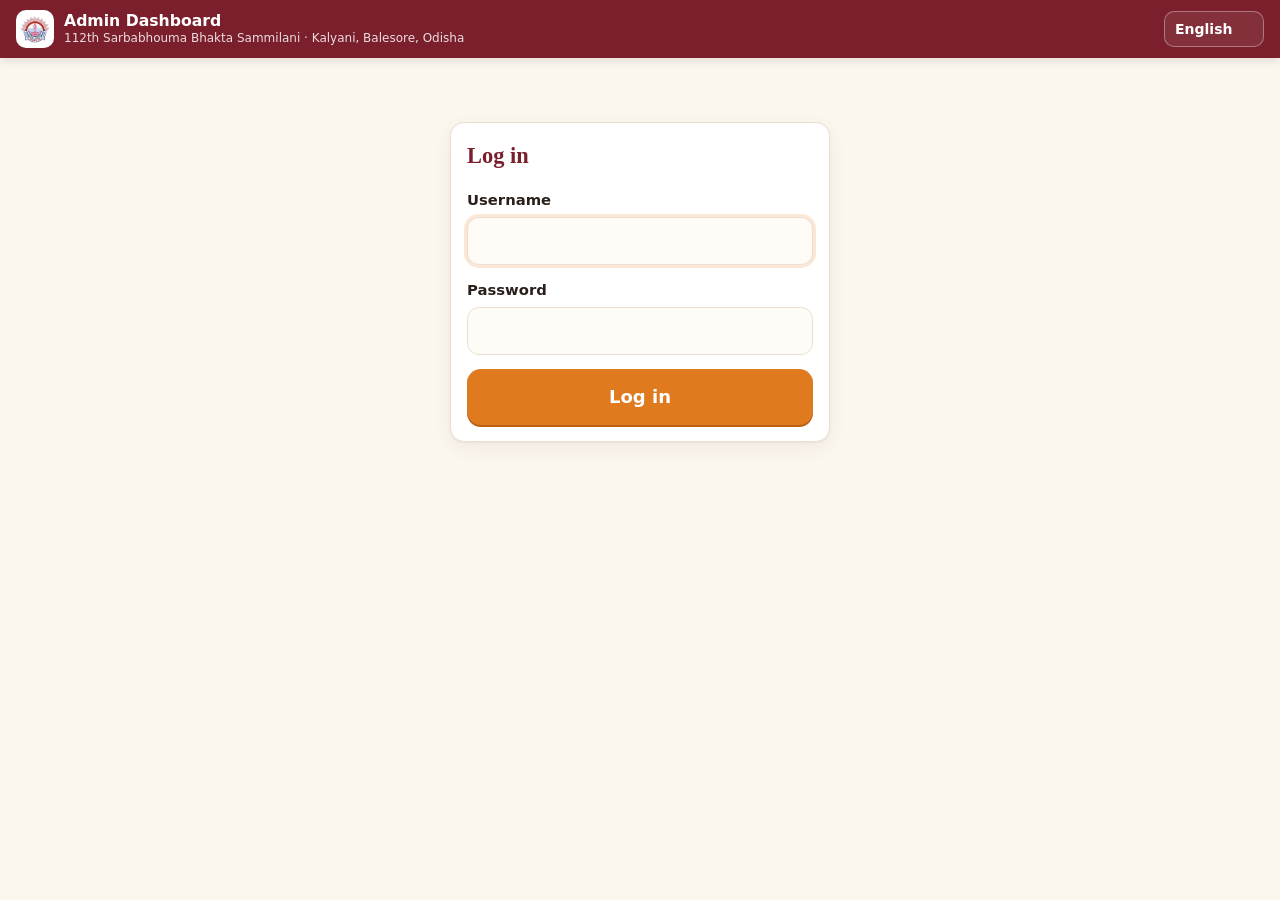
==== commit f421a265: "Security fixes from the audit (Cloudflare security-audit-skill, quick profile) - Escape ashram names" ====
--- a/docs/admin.html
+++ b/docs/admin.html
@@ -2,6 +2,7 @@
 <html lang="en">
 <head>
   <meta charset="utf-8">
+  <meta http-equiv="Content-Security-Policy" content="default-src 'self'; script-src 'self'; style-src 'self' 'unsafe-inline' https://fonts.googleapis.com; font-src 'self' https://fonts.gstatic.com; img-src 'self' data: blob: https://lh3.googleusercontent.com https://drive.google.com; connect-src 'self' https://script.google.com https://script.googleusercontent.com http://localhost:8788; object-src 'none'; base-uri 'self'; form-action 'self'">
   <meta name="viewport" content="width=device-width, initial-scale=1, viewport-fit=cover">
   <title>Admin · Sammilani Volunteers</title>
   <meta name="robots" content="noindex">
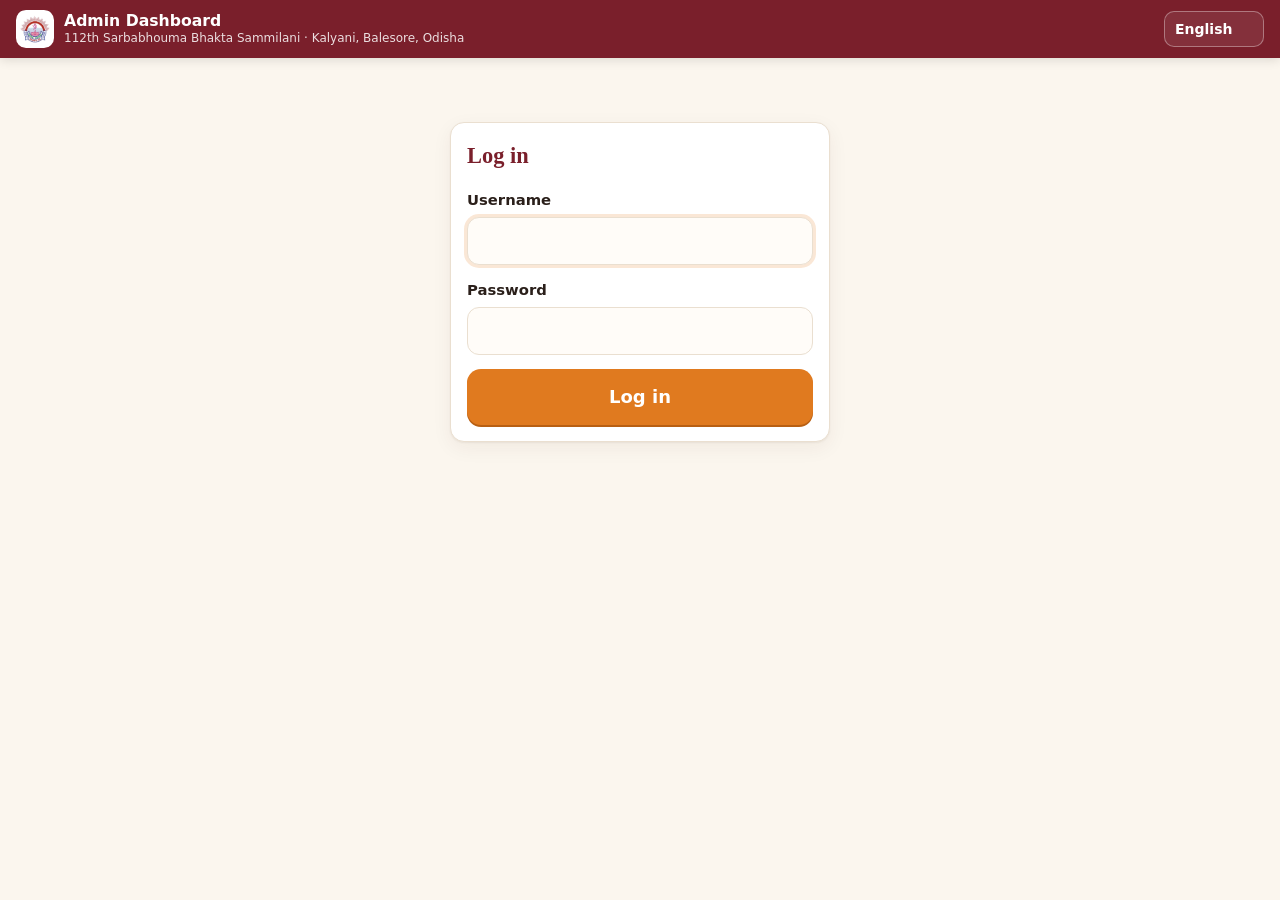
==== commit 6b2238b8: "Audit follow-ups, safer import, password change - Rate limits no longer lock everyone out; offline q" ====
--- a/docs/admin.html
+++ b/docs/admin.html
@@ -27,6 +27,7 @@
     <div class="topbar-actions">
       <select id="lang-select" class="btn ghost small" aria-label="Language" style="width:auto;min-height:36px;padding:4px 30px 4px 10px;background-color:rgba(255,255,255,.08);color:#fff"></select>
       <span class="who" id="who" hidden></span>
+      <button id="pw-btn" class="btn ghost small" hidden data-i18n="change_password"></button>
       <button id="logout-btn" class="btn ghost small" hidden data-i18n="logout"></button>
     </div>
   </header>
